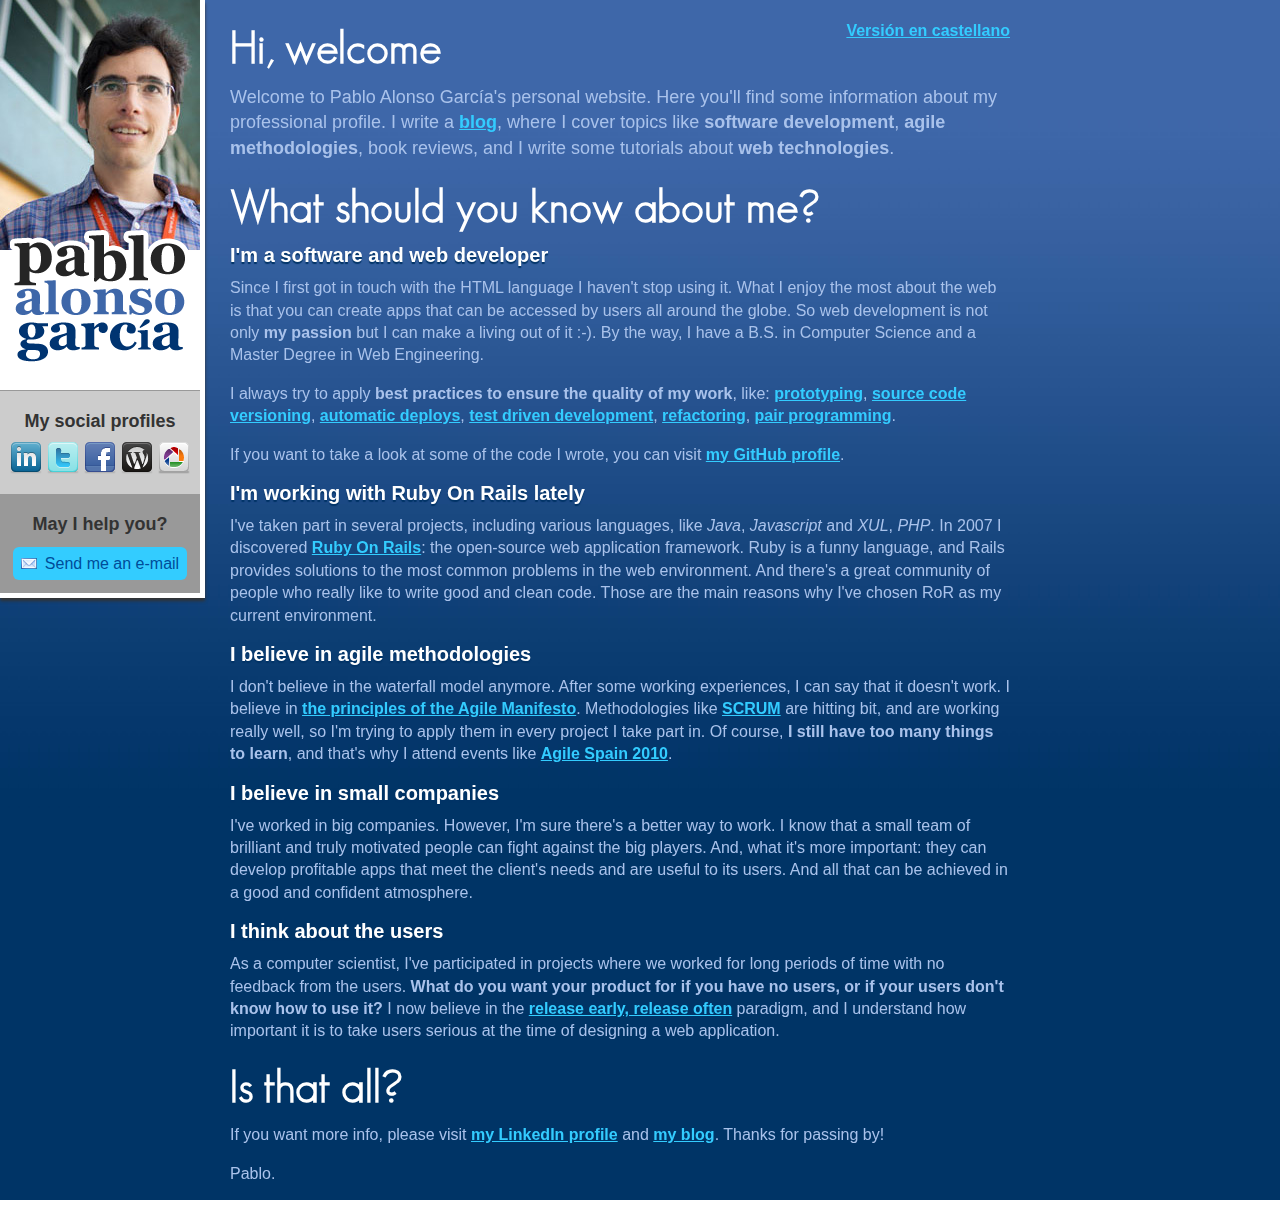
==== index_en.html @ 53145800 "English version" ====
<?xml version="1.0" encoding="UTF-8"?>
<!DOCTYPE html PUBLIC "-//W3C//DTD XHTML 1.1//EN"
	"http://www.w3.org/TR/xhtml11/DTD/xhtml11.dtd">

<html xmlns="http://www.w3.org/1999/xhtml" xml:lang="en">
<head>
	<title>Pablo Alonso García. Software developer</title>
	<link rel="stylesheet" href="web/css/style.css" type="text/css" media="screen" />
  <script type="text/javascript" src="web/js/jquery-1.4.4.min.js"></script>
  <script type="text/javascript">
    $(function(){
      $("a[rel='external']").click(function(){
        $(this).attr('target', '_blank');
      });
    });
  </script>
</head>
<body>
  <div id="sidebar">
    <h1>Pablo Alonso García</h1>
    <div id="profiles" class="sidebar-box">
      <h2>My social profiles</h2>
      <ul>
				<li class="linkedin"><a href="http://es.linkedin.com/in/alonsogarciapablo" rel="external">My LinkedIn profile</a></li> 
				<li class="twitter"><a href="http://twitter.com/_pablo_alonso" rel="external">My Twitter profile</a></li> 
				<li class="facebook"><a href="http://www.facebook.com/alonsogarciapablo" rel="external">My Facebook profile</a></li> 
				<li class="wordpress"><a href="/blog" rel="external">My blog</a></li> 
				<li class="picasa"><a href="http://picasaweb.google.com/alonsogarciapablo" rel="external">My Picasa pictures</a></li> 
			</ul>
    </div>
    <div id="contact" class="sidebar-box">
      <h2>May I help you?</h2>
      <p id="email"><a href="mailto:alonsogarciapablo@(REMOVE_THIS)gmail.com">Send me an e-mail</a></p>
    </div>
  </div>
  <div id="contents">
    <p id="translate"><a href="index.html">Versión en castellano</a></p>
    <h2>Hi, welcome</h2>
    <p class="intro">Welcome to Pablo Alonso García's personal website. Here you'll find some information about my professional profile. I write a <a href="/blog">blog</a>, where I cover topics like <strong>software development</strong>, <strong>agile methodologies</strong>, book reviews, and I write some tutorials about <strong>web technologies</strong>.</p>
    <h2>What should you know about me?</h2>
    <h3>I'm a software and web developer</h3>
    <p>Since I first got in touch with the HTML language I haven't stop using it. What I enjoy the most about the web is that you can create apps that can be accessed by users all around the globe. So web development is not only <strong>my passion</strong> but I can make a living out of it :-). By the way, I have a B.S. in Computer Science and a Master Degree in Web Engineering.</p>
    <p>I always try to apply <strong>best practices to ensure the quality of my work</strong>, like: <a href="http://en.wikipedia.org/wiki/Software_prototyping" rel="external">prototyping</a>, <a href="http://en.wikipedia.org/wiki/Revision_control" rel="external">source code versioning</a>, <a href="http://en.wikipedia.org/wiki/Build_automation" rel="external">automatic deploys</a>, <a href="http://en.wikipedia.org/wiki/Test-driven_development" rel="external">test driven development</a>, <a href="http://en.wikipedia.org/wiki/Refactoring" rel="external">refactoring</a>, <a href="http://en.wikipedia.org/wiki/Pair-programming" rel="external">pair programming</a>.</p>
    <p>If you want to take a look at some of the code I wrote, you can visit <a href="https://github.com/alonsogarciapablo" rel="external">my  GitHub profile</a>.</p>
    <h3>I'm working with Ruby On Rails lately</h3>
    <p>I've taken part in several projects, including various languages, like <i>Java</i>, <i>Javascript</i> and <i>XUL</i>, <i>PHP</i>. In 2007 I discovered <a href="http://rubyonrails.org/" rel="external">Ruby On Rails</a>: the open-source web application framework. Ruby is a funny language, and Rails provides solutions to the most common problems in the web environment. And there's a great community of people who really like to write good and clean code. Those are the main reasons why I've chosen RoR as my current environment.</p>
    <h3>I believe in agile methodologies</h3>
    <p>I don't believe in the waterfall model anymore. After some working experiences, I can say that it doesn't work. I believe in <a href="http://agilemanifesto.org/principles.html" rel="external">the principles of the Agile Manifesto</a>. Methodologies like <a href="http://en.wikipedia.org/wiki/Scrum_(development)" rel="external">SCRUM</a> are hitting bit, and are working really well, so I'm trying to apply them in every project I take part in. Of course, <strong>I still have too many things to learn</strong>, and that's why I attend events like <a href="http://alonsogarciapablo.com/blog/retrospectiva-de-agile-spain-2010-la-primera-conferencia-sobre-metodos-agiles-en-espana/">Agile Spain 2010</a>.</p>
    <h3>I believe in small companies</h3>
    <p>I've worked in big companies. However, I'm sure there's a better way to work. I know that a small team of brilliant and truly motivated people can fight against the big players. And, what it's more important: they can develop profitable apps that meet the client's needs and are useful to its users. And all that can be achieved in a good and confident atmosphere.</p>
    <h3>I think about the users</h3>
    <p>As a computer scientist, I've participated in projects where we worked for long periods of time with no feedback from the users. <strong>What do you want your product for if you have no users, or if your users don't know how to use it?</strong> I now believe in the <a href="http://en.wikipedia.org/wiki/Release_early,_release_often" rel="external">release early, release often</a> paradigm, and I understand how important it is to take users serious at the time of designing a web application.</p>
    <h2>Is that all?</h2>
    <p>If you want more info, please visit <a href="http://es.linkedin.com/in/alonsogarciapablo" rel="external">my LinkedIn profile</a> and <a href="/blog" rel="external">my blog</a>. Thanks for passing by!</p>
    <p>Pablo.</p>
  </div>

<script type="text/javascript">

  var _gaq = _gaq || [];
  _gaq.push(['_setAccount', 'UA-17819311-1']);
  _gaq.push(['_trackPageview']);

  (function() {
    var ga = document.createElement('script'); ga.type = 'text/javascript'; ga.async = true;
    ga.src = ('https:' == document.location.protocol ? 'https://ssl' : 'http://www') + '.google-analytics.com/ga.js';
    var s = document.getElementsByTagName('script')[0]; s.parentNode.insertBefore(ga, s);
  })();

</script>
</body>
</html>
---- web/css/style.css ----
@font-face {
  font-family: GeosansLight;
  src: url('./GeosansLight.ttf');
} 

* {
  margin:0;
  padding:0;
}
body {
  background:url(../images/background.jpg) repeat-x;
  font-size:x-small;
  font-family:Arial, Helvetica, sans-serif;
}

/* SIDEBAR */

#sidebar {
  background:url(../images/pablo-alonso-garcia.jpg) center top no-repeat white;
  border-right:5px solid white;
  border-bottom:5px solid white;
  -moz-box-shadow: 0px 3px 3px #333;
  -webkit-box-shadow: 0px 3px 3px #333;
  box-shadow: 0px 3px 3px #333;
  padding-top:23em;
  position:fixed;
  top:0;
  width:20em;
}
h1 {
  background:url(../images/header.png) center top no-repeat;
  height:8em;
  text-indent:-4000px;
}
#sidebar h2 {
  color:#333;
  font-size:1.8em;
  text-align:center;
}
.sidebar-box {
  padding:2em 1em;
}

/** PROFILES **/

#profiles {
  background-color:#CCC;
  border-top:1px solid #999;
  overflow:hidden;
}
#profiles > ul {
  margin-top:1em;
  list-style-type:none;
}
#profiles > ul > li {
  float:left;
  margin-left:0.5em;
}
#profiles > ul > li:first-child {
  float:left;
  margin-left:0;
}
#profiles > ul > li > a {
  display:block;
  height:3.2em;
  text-indent:-1000em;
  width:3.2em;
}
li.linkedin a {  
  background:url(../images/linkedin_32.png) no-repeat;
}

li.wordpress a {  
  background:url(../images/wordpress_32.png) no-repeat;
}

li.twitter a {  
  background:url(../images/twitter_32.png) no-repeat;
}

li.facebook a {  
  background:url(../images/facebook_32.png) no-repeat;
}

li.picasa a {  
  background:url(../images/picasa_32.png) no-repeat;
}

/** CONTACT **/

#contact {
  background-color:#999;
}
#email {
  margin:2em 0 0 0;
  text-align:center;

}
#email > a {
  background:url(../images/email.png) 0.5em 52% no-repeat #3CF;
  -moz-border-radius:6px;
  -webkit-border-radius:6px;
  border-radius:6px;
  color:#004D99;
  text-decoration:none;
  font-size:1.6em;
  padding:0.5em 0.5em 0.5em 2em;
}
#email > a:hover {
  background-color:#004D99;
  color:#3CF;
}

/* CONTENTS */

#contents {
  color:#a9c2eb;
  padding:2em 3em;
  width:78em;
  position:absolute;
  top:0;
  left:20em;
}
#contents a {
  color:#3CF;
  font-weight:bold;
}
#contents > h2 {
  color:white;
  font-family:GeosansLight;
  font-size:4.5em;
  margin-bottom:0.25em;
}
#contents > h3 {
  color:white;
  font-size:2em;
  margin-bottom:0.5em;
  text-shadow: #003366 0px 2px 1px;
}
#contents > p {
  font-size:1.6em;
  line-height:140%;
  margin-bottom:1em;
}
#contents > p.intro {
  font-size:1.8em;
}
#contents > p#translate {
  float:right;
}
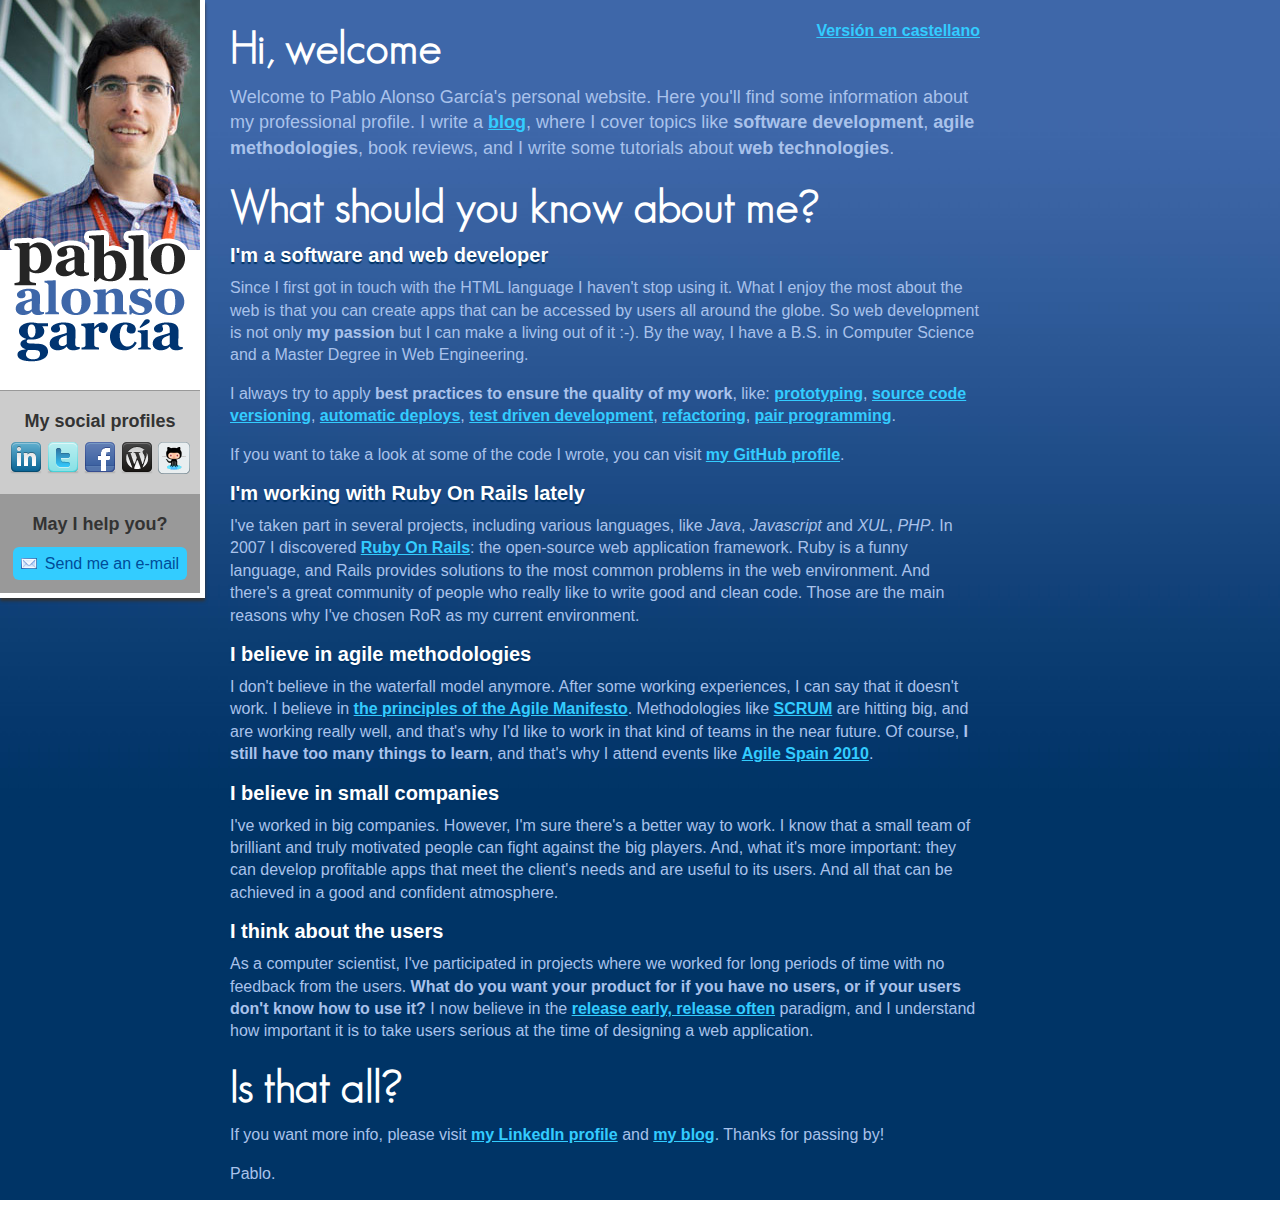
==== commit c54518f0: "Fixed some CSS layout problems. Added the github icon and link. Minor changes in texts" ====
--- a/index_en.html
+++ b/index_en.html
@@ -25,7 +25,7 @@
 				<li class="twitter"><a href="http://twitter.com/_pablo_alonso" rel="external">My Twitter profile</a></li> 
 				<li class="facebook"><a href="http://www.facebook.com/alonsogarciapablo" rel="external">My Facebook profile</a></li> 
 				<li class="wordpress"><a href="/blog" rel="external">My blog</a></li> 
-				<li class="picasa"><a href="http://picasaweb.google.com/alonsogarciapablo" rel="external">My Picasa pictures</a></li> 
+				<li class="github"><a href="https://github.com/alonsogarciapablo" rel="external">My code in github</a></li> 
 			</ul>
     </div>
     <div id="contact" class="sidebar-box">
@@ -45,7 +45,7 @@
     <h3>I'm working with Ruby On Rails lately</h3>
     <p>I've taken part in several projects, including various languages, like <i>Java</i>, <i>Javascript</i> and <i>XUL</i>, <i>PHP</i>. In 2007 I discovered <a href="http://rubyonrails.org/" rel="external">Ruby On Rails</a>: the open-source web application framework. Ruby is a funny language, and Rails provides solutions to the most common problems in the web environment. And there's a great community of people who really like to write good and clean code. Those are the main reasons why I've chosen RoR as my current environment.</p>
     <h3>I believe in agile methodologies</h3>
-    <p>I don't believe in the waterfall model anymore. After some working experiences, I can say that it doesn't work. I believe in <a href="http://agilemanifesto.org/principles.html" rel="external">the principles of the Agile Manifesto</a>. Methodologies like <a href="http://en.wikipedia.org/wiki/Scrum_(development)" rel="external">SCRUM</a> are hitting bit, and are working really well, so I'm trying to apply them in every project I take part in. Of course, <strong>I still have too many things to learn</strong>, and that's why I attend events like <a href="http://alonsogarciapablo.com/blog/retrospectiva-de-agile-spain-2010-la-primera-conferencia-sobre-metodos-agiles-en-espana/">Agile Spain 2010</a>.</p>
+    <p>I don't believe in the waterfall model anymore. After some working experiences, I can say that it doesn't work. I believe in <a href="http://agilemanifesto.org/principles.html" rel="external">the principles of the Agile Manifesto</a>. Methodologies like <a href="http://en.wikipedia.org/wiki/Scrum_(development)" rel="external">SCRUM</a> are hitting big, and are working really well, and that's why I'd like to work in that kind of teams in the near future. Of course, <strong>I still have too many things to learn</strong>, and that's why I attend events like <a href="http://alonsogarciapablo.com/blog/retrospectiva-de-agile-spain-2010-la-primera-conferencia-sobre-metodos-agiles-en-espana/">Agile Spain 2010</a>.</p>
     <h3>I believe in small companies</h3>
     <p>I've worked in big companies. However, I'm sure there's a better way to work. I know that a small team of brilliant and truly motivated people can fight against the big players. And, what it's more important: they can develop profitable apps that meet the client's needs and are useful to its users. And all that can be achieved in a good and confident atmosphere.</p>
     <h3>I think about the users</h3>
--- a/web/css/style.css
+++ b/web/css/style.css
@@ -8,7 +8,8 @@
   padding:0;
 }
 body {
-  background:url(../images/background.jpg) repeat-x;
+  background:url(../images/background.jpg) left top repeat-x;
+  background-attachment:fixed;
   font-size:x-small;
   font-family:Arial, Helvetica, sans-serif;
 }
@@ -86,6 +87,10 @@
   background:url(../images/picasa_32.png) no-repeat;
 }
 
+li.github a {  
+  background:url(../images/github_32.png) no-repeat;
+}
+
 /** CONTACT **/
 
 #contact {
@@ -116,10 +121,8 @@
 #contents {
   color:#a9c2eb;
   padding:2em 3em;
-  width:78em;
-  position:absolute;
-  top:0;
-  left:20em;
+  max-width:75em;
+  margin-left:20em;
 }
 #contents a {
   color:#3CF;
